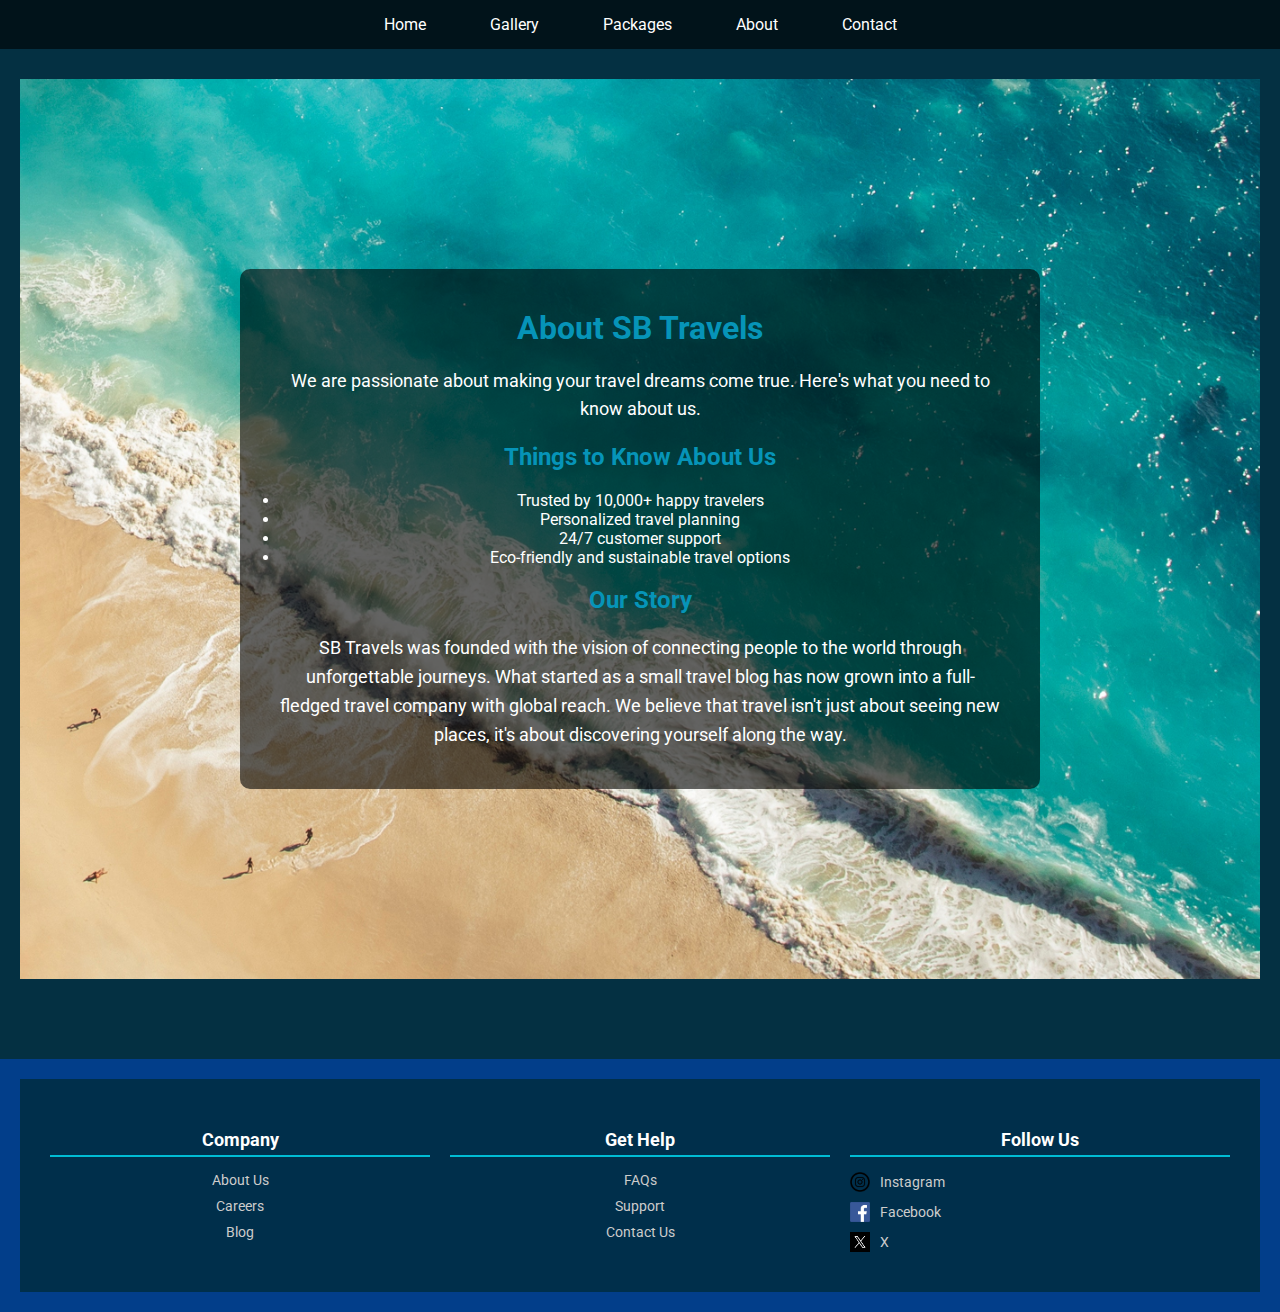
==== about.html @ b0c31e24 "first commit" ====
<!DOCTYPE html>
<html lang="en">
<head>
    <meta charset="UTF-8">
    <meta name="viewport" content="width=device-width, initial-scale=1.0">
    <title>About Us - ExploreX</title>
    <link rel="stylesheet" href="style.css">
</head>
<body>
    <header>
        <nav>
          <ul>
            <li><a href="index.html">Home</a></li>
            <li><a href="gallery.html">Gallery</a></li>
           
            <li><a href="packages.html">Packages</a></li>
            <li><a href="about.html">About</a></li>
            <li><a href="contact.html" >Contact</a></li>
          </ul>
        </nav>
    </header>

    <main>
        <section class="about-hero">
            <div class="about-content">
                <h1>About SB Travels</h1>
                <p>We are passionate about making your travel dreams come true. Here's what you need to know about us.</p><br>

                <h2>Things to Know About Us</h2>
                <ul>
                    <li>Trusted by 10,000+ happy travelers</li>
                    <li>Personalized travel planning</li>
                    <li>24/7 customer support</li>
                    <li>Eco-friendly and sustainable travel options</li>
                </ul><br>

                <h2>Our Story</h2>
                <p>SB Travels was founded with the vision of connecting people to the world through unforgettable journeys. What started as a small travel blog has now grown into a full-fledged travel company with global reach. We believe that travel isn't just about seeing new places, it's about discovering yourself along the way.</p>
            </div>
        </section>
    </main>

    <footer>
        <div class="footer-container">
            <div class="footer-section">
                <h3>Company</h3>
                <ul>
                    <li><a href="#">About Us</a></li>
                    <li><a href="#">Careers</a></li>
                    <li><a href="#">Blog</a></li>
                </ul>
            </div>
            <div class="footer-section">
                <h3>Get Help</h3>
                <ul>
                    <li><a href="#">FAQs</a></li>
                    <li><a href="#">Support</a></li>
                    <li><a href="#">Contact Us</a></li>
                </ul>
            </div>
            <div class="footer-section">
              <h3>Follow Us</h3>
              <ul class="social-icons">
                  <li>
                      <a href="https://www.instagram.com/" target="_blank" >
                          <img src="icons/instagram.png" alt="Instagram" /> Instagram
                      </a>
                  </li>
                  <li>
                      <a href="https://www.facebook.com/" target="_blank" >
                          <img src="icons/fb.png" alt="Facebook" /> Facebook
                      </a>
                  </li>
                  <li>
                      <a href="https://www.x.com/" target="_blank" >
                          <img src="icons/X.png" alt="X" /> X
                      </a>
                  </li>
              </ul>
            </div>
        </div>
    </footer>
</body>
</html>
---- style.css ----
/* Google Font */
@import url('https://fonts.googleapis.com/css2?family=Roboto:wght@400;700&display=swap');

/* Reset & Base */
* {
    margin: 0;
    padding: 0;
    box-sizing: border-box;
}
body {
    font-family: 'Roboto', sans-serif;
    background-color: #043042;
    color: #333;
    max-width: 1320px;
    margin: auto;
}

 
.about-hero {
    background-image: url('images/hotair.jpeg'); /* Use your background image here */
    background-size: cover;
    background-position: center;
    height: 100vh;
    position: relative;
    color: white;
    padding: 60px;
    display: flex;
    align-items: center;
    justify-content: center;
    text-align: center;
}

.about-content {
    background-color: rgba(0, 0, 0, 0.6); /* dark overlay for readability */
    padding: 40px;
    border-radius: 10px;
    max-width: 800px;
}

/* Navigation */
/* Navbar Styling */
header nav {
    background: rgba(0, 0, 0, 0.6);
    padding: 15px 0;
    position: relative;
    top: 0;
    width: 100%;
    z-index: 999;
  }
  
  nav ul {
    display: flex;
    justify-content: center;
    list-style: none;
    margin: 0;
    padding: 0;
  }
  
  nav ul li {
    margin: 0 20px;
  }
  
  nav ul li a {
    color: white;
    text-decoration: none;
    font-size: 16px;
    padding: 8px 12px;
    border-radius: 4px;
  }
  
  nav ul li a:hover,
  nav ul li a.active {
    background-color: #ff5722;
    color: #fff;
  }
  

/* Main Content */
main {
    padding: 30px 20px;
}
h1, h2 {
    text-align: center;
    color: #0694b8;
    margin-bottom: 20px;
}
p {
    font-size: 18px;
    line-height: 1.6;
    text-align: center;
}

/* Slider */
/* Hero Section Full Page */
.hero {
    background-image: url("images/Boat.jpg");
    background-size: cover;
    background-position: center;
    height: 100vh; /* Full viewport height */
    position: relative;
    display: flex;
    align-items: center;
    justify-content: center;
    text-align: center;
    color: white;
}

.hero::before {
    content: "";
    position: absolute;
    inset: 0;
    background: rgba(0, 0, 0, 0.4); /* dark overlay */
    z-index: 1;
}


.hero-content {
    position: relative;
    z-index: 2;
    padding: 20px;
}

.hero h1 {
    font-size: 3rem;
    margin-bottom: 10px;
}

.hero p {
    font-size: 1.5rem;
}

.slider img {
    width: 100%;
    height: auto;
    max-height: 400px;
    object-fit: cover;
    border-radius: 10px;
    margin-bottom: 30px;
}

/* Gallery */
.gallery {
    display: grid;
    grid-template-columns: repeat(auto-fill, minmax(200px, 1fr));
    gap: 20px;
}
.gallery img {
    width: 100%;
    border-radius: 10px;
    box-shadow: 0 2px 10px rgba(0,0,0,0.1);
    transition: transform 0.3s ease;
}
.gallery img:hover {
    transform: scale(1.05);
}


/* Form */
form {
    max-width: 600px;
    margin: 0 auto;
    background: white;
    padding: 25px;
    border-radius: 10px;
    box-shadow: 0 0 20px rgba(0,0,0,0.05);
}
input, textarea {
    width: 100%;
    padding: 12px;
    margin-bottom: 15px;
    border: 1px solid #ccc;
    border-radius: 6px;
    font-size: 16px;
}
input[type=\"submit\"] {
    background-color: #c91717;
    color: white;
    font-weight: bold;
    cursor: pointer;
    transition: background 0.3s ease;
}
input[type=\"submit\"]:hover {
    background-color: #0077b6;
}

/* Table */
table {
    width: 90%;
    margin: 20px auto;
    border-collapse: collapse;
    background-color: white;
    box-shadow: 0 0 15px rgba(0,0,0,0.1);
}
table, th, td {
    border: 1px solid #ccc;
}
th {
    background-color: #0077b6;
    color: white;
}
td, th {
    padding: 12px;
    text-align: center;
}
.destination-card {
    background-color: white;
    padding: 15px;
    border-radius: 10px;
    box-shadow: 0 4px 15px rgba(0,0,0,0.05);
    text-align: center;
    transition: transform 0.3s ease;
}
/* Making all destination images the same medium size */
.destination-card img {
    width: 100%;
    height: 200px;
    object-fit: cover;
    border-radius: 8px;
    margin-bottom: 10px;
}

/* Making gallery images in other pages uniform too */
.gallery img {
    width: 100%;
    height: 200px;
    object-fit: cover;
    border-radius: 10px;
    box-shadow: 0 2px 10px rgba(0, 0, 0, 0.1);
    transition: transform 0.3s ease;
}

.destination-card h3 {
    margin: 10px 0 5px;
    color: #023e8a;
}
.destination-card p {
    font-size: 15px;
    color: #555;
}
.destination-card:hover {
    transform: translateY(-5px);
}


/* Footer */
.social-icons li {
    display: flex;
    align-items: center;
    margin-bottom: 10px;
}

.social-icons li img {
    width: 20px;
    height: 20px;
    margin-right: 10px;
    transition: transform 0.2s;
}

.social-icons li a {
    color: #ccc;
    text-decoration: none;
    display: flex;
    align-items: center;
}

.social-icons li a:hover img {
    transform: scale(1.2);
}

.social-icons li a:hover {
    color: #00bcd4;
}

footer {
    background-color: #023e8a;
    color: white;
    text-align: center;
    padding: 20px;
    margin-top: 50px;
    font-size: 14px;
}
.footer-container {
    display: flex;
    justify-content: space-around;
    flex-wrap: wrap;
    background-color: #002f4b;
    color: #fff;
    padding: 40px 20px 20px 20px;
}

.footer-section {
    flex: 1;
    margin: 10px;
    min-width: 200px;
}

.footer-section h3 {
    margin-bottom: 15px;
    font-size: 18px;
    border-bottom: 2px solid #00bcd4;
    padding-bottom: 5px;
}

.footer-section ul {
    list-style: none;
    padding: 0;
}

.footer-section ul li {
    margin-bottom: 10px;
}

.footer-section ul li a {
    color: #ccc;
    text-decoration: none;
    transition: color 0.3s;
}

.footer-section ul li a:hover {
    color: #00bcd4;
}

footer p {
    text-align: center;
    background-color: #001a2d;
    color: #bbb;
    margin: 0;
    padding: 15px;
    font-size: 14px;
}
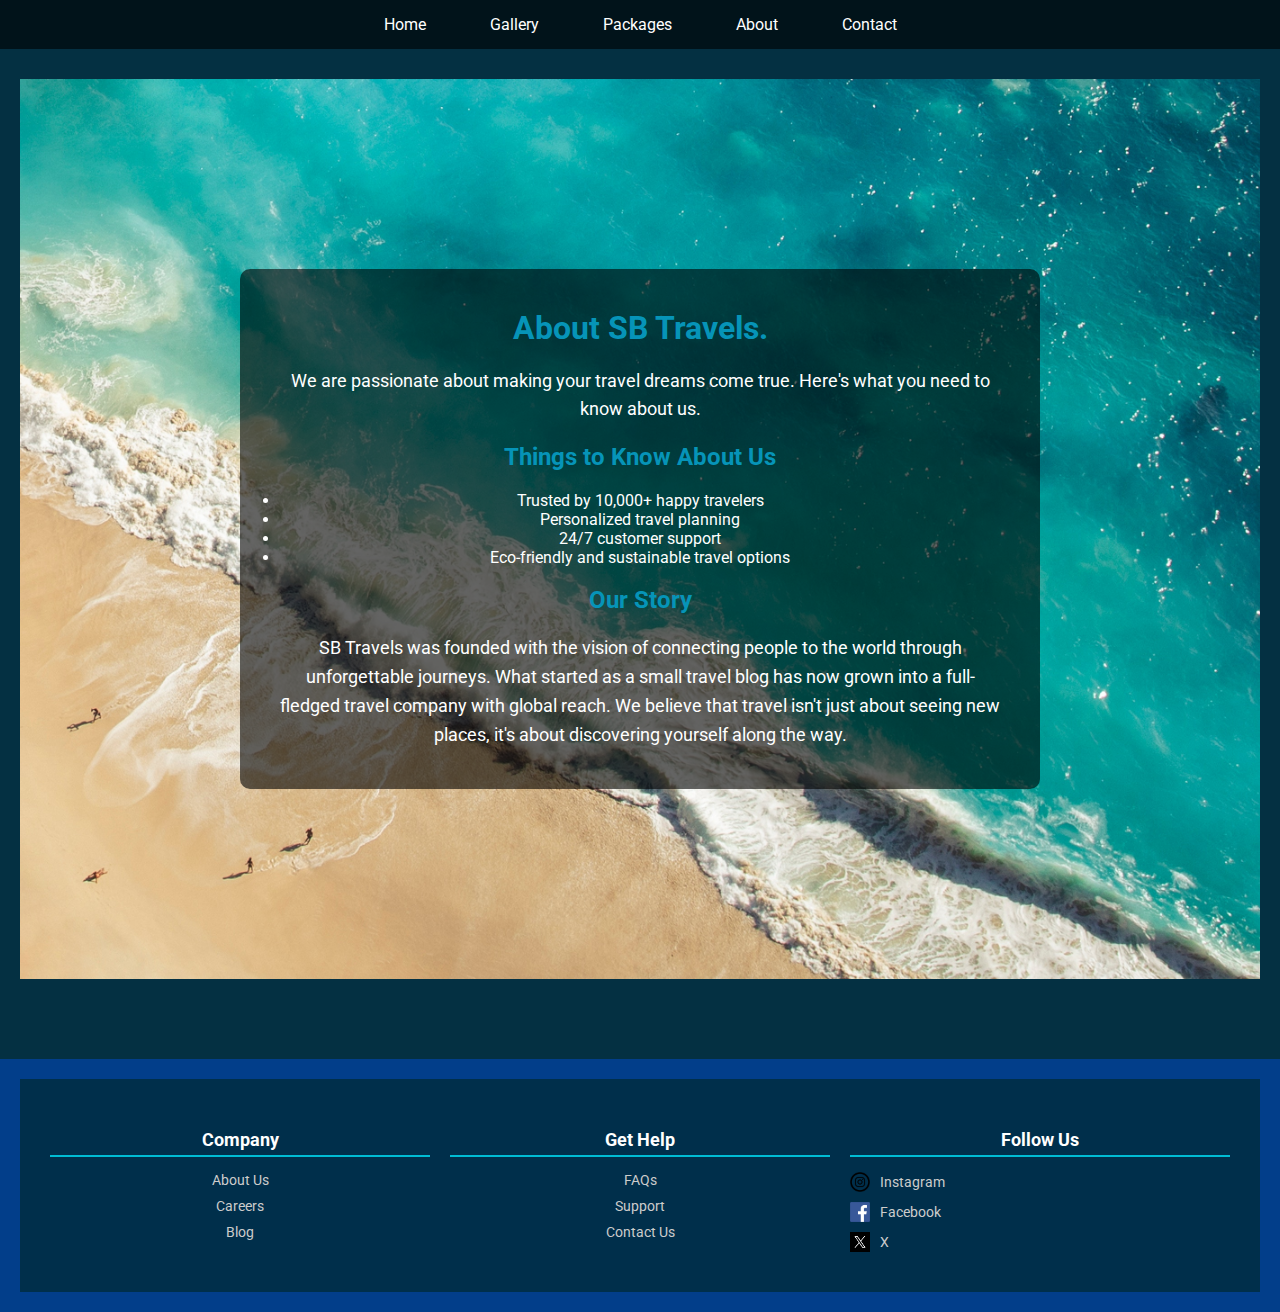
==== commit 7d446b03: "Update about.html" ====
--- a/about.html
+++ b/about.html
@@ -23,7 +23,7 @@
     <main>
         <section class="about-hero">
             <div class="about-content">
-                <h1>About SB Travels</h1>
+                <h1>About SB Travels.</h1>
                 <p>We are passionate about making your travel dreams come true. Here's what you need to know about us.</p><br>
 
                 <h2>Things to Know About Us</h2>
